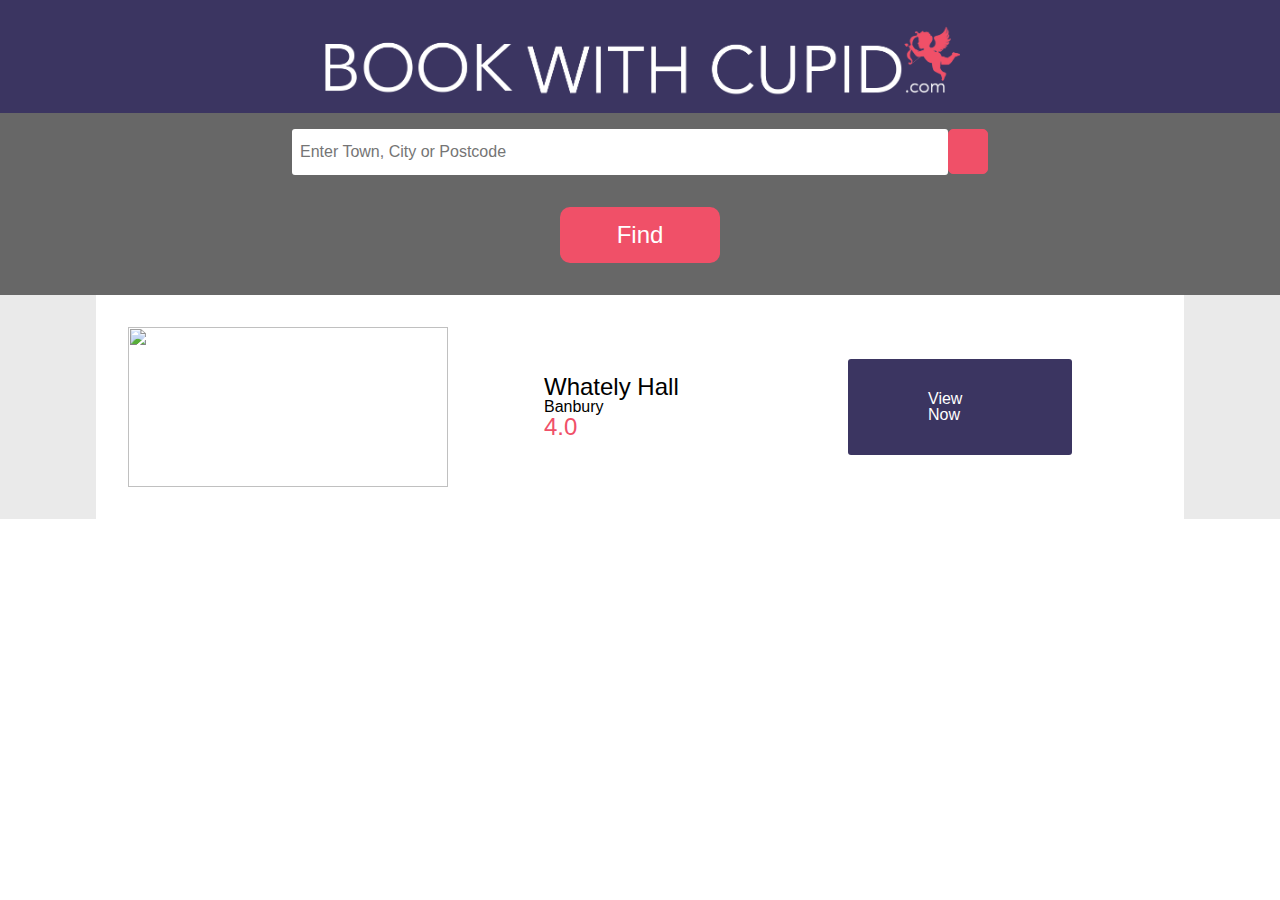
==== listing.html @ 71d58e25 "Added Owl Carousel and Buttons" ====
<!DOCTYPE html>
<html lang="en">
<head>
  <meta name="viewport" content="width=device-width, initial-scale=1">
  <link href="./resources/css/reset.css" type="text/css" rel="stylesheet">
  <link href="./resources/css/listingstyles.css" type="text/css" rel="stylesheet">
  <link rel="stylesheet" href="https://use.fontawesome.com/releases/v5.1.1/css/all.css" integrity="sha384-O8whS3fhG2OnA5Kas0Y9l3cfpmYjapjI0E4theH4iuMD+pLhbf6JI0jIMfYcK3yZ" crossorigin="anonymous">

  <title>Book With Cupid - Listing</title>
</head>
<body>
  <div class="header flex">
    <div class="logo flex">
      <img src="resources/images/BWC-Logo-2.png">
    </div>
  </div>
  <div class="search flex">
  <div class="searchBar flex">
      <input type="text" class="searchTerm" placeholder="Enter Town, City or Postcode">
      <button type="submit" class="currentLocation">
        <i class="fas fa-crosshairs"></i>
      </button>
    </div>
      <div class="button flex">
        <span>Find</span>
      </div>
    </div>
  </div>
  <div class="locations flex">
    <div class="location flex">
      <div class="locationImg">
        <img src="resources/images/whately_hall.jpeg">
      </div>
      <div class="locationInfo flex">
        <span class="title">Whately Hall</span>
        <span class="titleLocation">Banbury</span>
          <div class="hearts">
            <span class="rating">4.0 </span>
            <i class="fas fa-heart"></i>
          </div>
      </div>
      <div class="locationLink flex">
        <span class="view">View Now</span>
      </div>
    </div>
  </div> 
</body>
---- resources/css/listingstyles.css ----
body {
	font-size: 16px;
	font-family: 'Avenir', sans-serif;
	display: flex;
	justify-content: center;
	flex-direction: column;
	align-items: center;
}

a {
	text-decoration: none;
}

.flex {
	display: flex;
	width: 100%;
}

/*Logo*/

.header {
	padding: 1rem 0rem;
	flex-direction: column;
	color: #FFFFFF;
	background-color: #3B3561;
	justify-content: center;
}

.logo {
	flex-direction: column;
	align-items: center;
}

.logo img {
	width: 40rem;
}

/*Search Bar*/
.search {
	background-color: #676767;
	flex-direction: column;
	justify-content: center;
	align-items: center;
}

.searchBar {
	justify-content: center;
	align-items: center;
	margin-top: 1rem;

}

.searchTerm {
	width: 50%;
	border: 3px solid #FFF;
	padding: 5px;
	height: 30px;
	border-radius: 3px;
	outline: none;
	color: #F05068;
	font-size: 1rem;
}

.searchTerm:focus{
	color: #F05068;
}

.currentLocation {
	width: 40px;
	height: 45px;
	border: 1px solid #F05068;
	background: #F05068;
	text-align: center;
	color: #fff;
	border-radius: 5px;
	cursor: pointer;
	font-size: 20px;
}

.currentLocation:hover {
	background-color: #C54659;
}


.button {
	justify-content: center;
	margin: 2rem 0rem;
	background-color: #F05068;
	padding: 1rem;
	width: 8rem;
	border-radius: 10px;
	font-size: 1.5rem;
	font-weight: 500;
	color: #FFF;
}

.button:hover {
	background-color: #C54659;
}

/*Locations*/
.locations {
	flex-direction: column;
	justify-content: center;
	align-items: center;
	background-color: #eaeaea;
}

.location {
	width: 80%;
	flex-direction: row;
	justify-content: center;
	align-items: center;
	background-color: #FFFFFF;
	padding: 2rem;
	height: 10rem;
}

.location div {
	margin-right: 5rem;
} 

.locationImg {
	width: 30rem;
	height: 10rem;
}

.locationImg img{
	width: 20rem;
	height: 10rem;
}

.title {
	font-weight: 500;
	font-size: 1.5rem;
}

.rating {
	font-weight: 500;
	font-size: 1.5rem;
	color: #F05068;
}

.fa-heart {
	color: #F05068;
	font-size: 1.5rem;
}

.locationInfo {
	padding-left: 1rem;
	flex-direction: column;
}


.locationLink {
	justify-content: center;
	align-items: center;
}

.view {
	color: #FFFFFF;
	background-color: #3B3561;
	padding: 2rem 5rem;
	border-radius: 3px;
}

.view:hover {
	background-color: #292542;
}
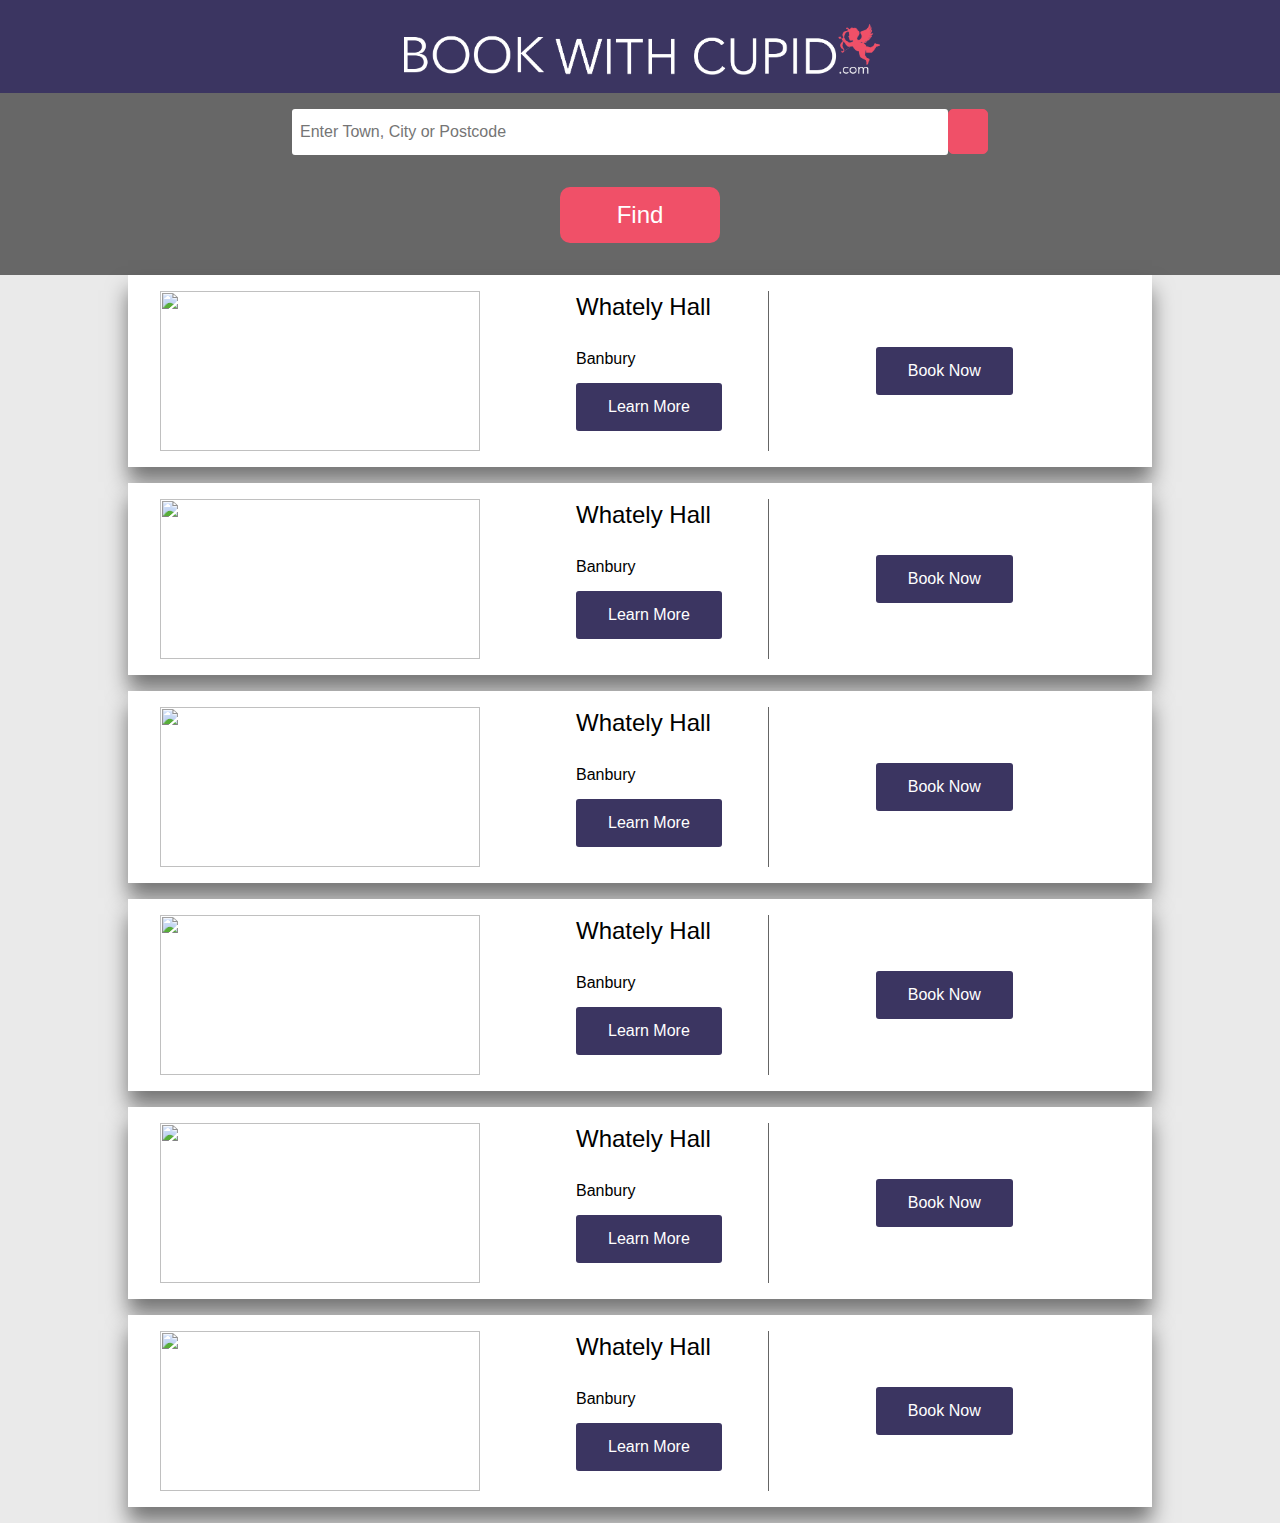
==== commit 40e6ae62: "Push with listing page" ====
--- a/listing.html
+++ b/listing.html
@@ -33,15 +33,127 @@
       </div>
       <div class="locationInfo flex">
         <span class="title">Whately Hall</span>
-        <span class="titleLocation">Banbury</span>
           <div class="hearts">
-            <span class="rating">4.0 </span>
+            <i class="fas fa-heart"></i>
+            <i class="fas fa-heart"></i>
+            <i class="fas fa-heart"></i>
             <i class="fas fa-heart"></i>
           </div>
+           <span class="titleLocation">Banbury</span>
+           <div class="learnMore flex">
+        <span class="view">Learn More</span>
+      </div>
       </div>
       <div class="locationLink flex">
-        <span class="view">View Now</span>
+        <span class="view">Book Now</span>
       </div>
     </div>
+    <div class="location flex">
+      <div class="locationImg">
+        <img src="resources/images/whately_hall.jpeg">
+      </div>
+      <div class="locationInfo flex">
+        <span class="title">Whately Hall</span>
+          <div class="hearts">
+            <i class="fas fa-heart"></i>
+            <i class="fas fa-heart"></i>
+            <i class="fas fa-heart"></i>
+            <i class="fas fa-heart"></i>
+          </div>
+           <span class="titleLocation">Banbury</span>
+      <div class="learnMore flex">
+        <span class="view">Learn More</span>
+      </div>
+      </div>
+      <div class="locationLink flex">
+        <span class="view">Book Now</span>
+      </div>
+    </div>
+    <div class="location flex">
+      <div class="locationImg">
+        <img src="resources/images/whately_hall.jpeg">
+      </div>
+      <div class="locationInfo flex">
+        <span class="title">Whately Hall</span>
+          <div class="hearts">
+            <i class="fas fa-heart"></i>
+            <i class="fas fa-heart"></i>
+            <i class="fas fa-heart"></i>
+            <i class="fas fa-heart"></i>
+          </div>
+           <span class="titleLocation">Banbury</span>
+      <div class="learnMore flex">
+        <span class="view">Learn More</span>
+      </div>
+      </div>
+      <div class="locationLink flex">
+        <span class="view">Book Now</span>
+      </div>
+    </div>
+    <div class="location flex">
+      <div class="locationImg">
+        <img src="resources/images/whately_hall.jpeg">
+      </div>
+      <div class="locationInfo flex">
+        <span class="title">Whately Hall</span>
+          <div class="hearts">
+            <i class="fas fa-heart"></i>
+            <i class="fas fa-heart"></i>
+            <i class="fas fa-heart"></i>
+            <i class="fas fa-heart"></i>
+          </div>
+           <span class="titleLocation">Banbury</span>
+      <div class="learnMore flex">
+        <span class="view">Learn More</span>
+      </div>
+      </div>
+      <div class="locationLink flex">
+        <span class="view">Book Now</span>
+      </div>
+    </div>
+    <div class="location flex">
+      <div class="locationImg">
+        <img src="resources/images/whately_hall.jpeg">
+      </div>
+      <div class="locationInfo flex">
+        <span class="title">Whately Hall</span>
+          <div class="hearts">
+            <i class="fas fa-heart"></i>
+            <i class="fas fa-heart"></i>
+            <i class="fas fa-heart"></i>
+            <i class="fas fa-heart"></i>
+          </div>
+           <span class="titleLocation">Banbury</span>
+      <div class="learnMore flex">
+        <span class="view">Learn More</span>
+      </div>
+      </div>
+      <div class="locationLink flex">
+        <span class="view">Book Now</span>
+      </div>
+    </div>
+    <div class="location flex">
+      <div class="locationImg">
+        <img src="resources/images/whately_hall.jpeg">
+      </div>
+      <div class="locationInfo flex">
+        <span class="title">Whately Hall</span>
+          <div class="hearts">
+            <i class="fas fa-heart"></i>
+            <i class="fas fa-heart"></i>
+            <i class="fas fa-heart"></i>
+            <i class="fas fa-heart"></i>
+          </div>
+           <span class="titleLocation">Banbury</span>
+      <div class="learnMore flex">
+        <span class="view">Learn More</span>
+      </div>
+      </div>
+      <div class="locationLink flex">
+        <span class="view">Book Now</span>
+      </div>
+    </div>
+    </div>
+
   </div> 
 </body>--- a/resources/css/listingstyles.css
+++ b/resources/css/listingstyles.css
@@ -32,7 +32,7 @@
 }
 
 .logo img {
-	width: 40rem;
+	width: 30rem;
 }
 
 /*Search Bar*/
@@ -107,13 +107,15 @@
 }
 
 .location {
-	width: 80%;
+	width: 75%;
 	flex-direction: row;
 	justify-content: center;
 	align-items: center;
 	background-color: #FFFFFF;
 	padding: 2rem;
-	height: 10rem;
+	height: 8rem;
+	margin-bottom: 1rem;
+	box-shadow: 0 15px 20px 0 rgba(0, 0, 0, 0.5);
 }
 
 .location div {
@@ -141,16 +143,28 @@
 	color: #F05068;
 }
 
-.fa-heart {
+.hearts {
 	color: #F05068;
-	font-size: 1.5rem;
+	font-size: 1rem;
+	margin-bottom: 1rem;
 }
 
 .locationInfo {
+	justify-content: center;
 	padding-left: 1rem;
 	flex-direction: column;
+	border-right: 1px solid #656565;
+	height: 10rem;
+	margin-right: 1rem;
 }
 
+.locationInfo span {
+	margin-bottom: 1rem;
+}
+
+.learnMore {
+	align-items: center;
+}
 
 .locationLink {
 	justify-content: center;
@@ -160,10 +174,14 @@
 .view {
 	color: #FFFFFF;
 	background-color: #3B3561;
-	padding: 2rem 5rem;
+	padding: 1rem 2rem;
 	border-radius: 3px;
 }
 
 .view:hover {
 	background-color: #292542;
 }
+
+@media only screen and (max-width: 700px) {
+
+}
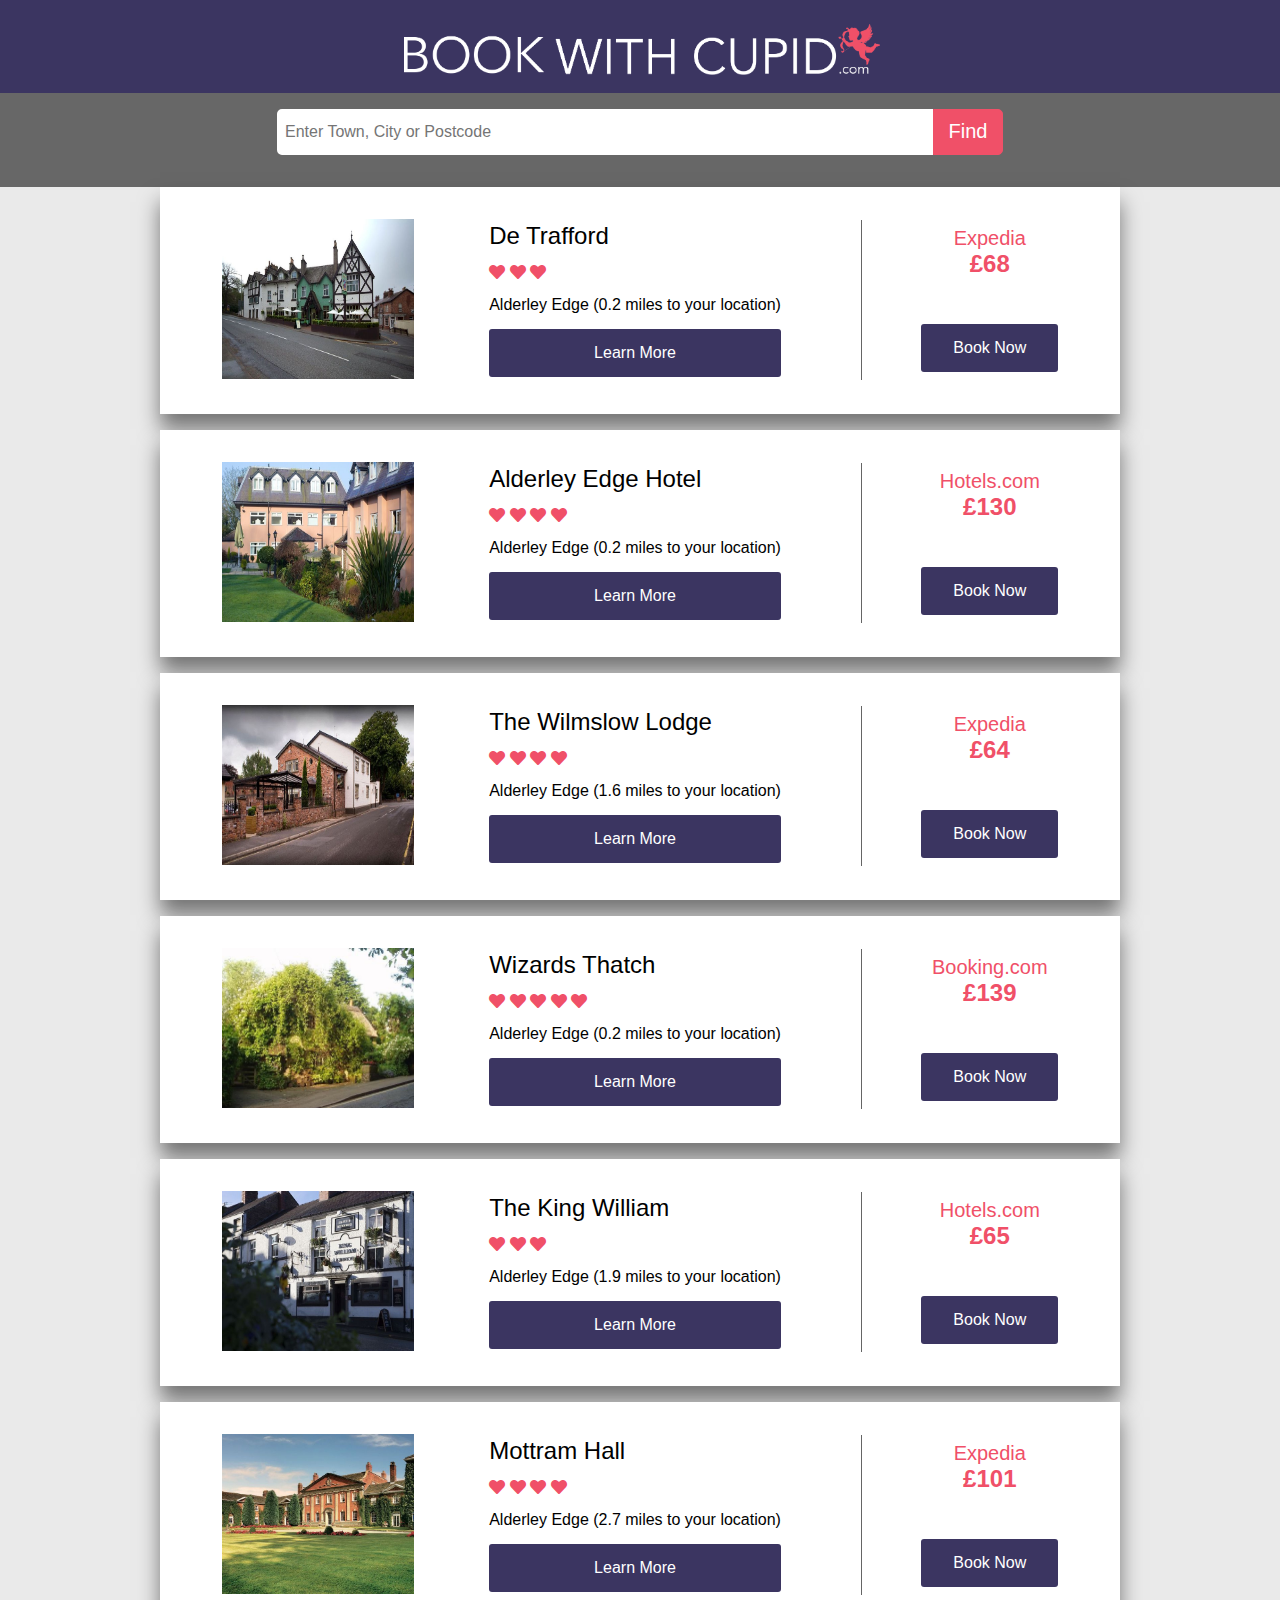
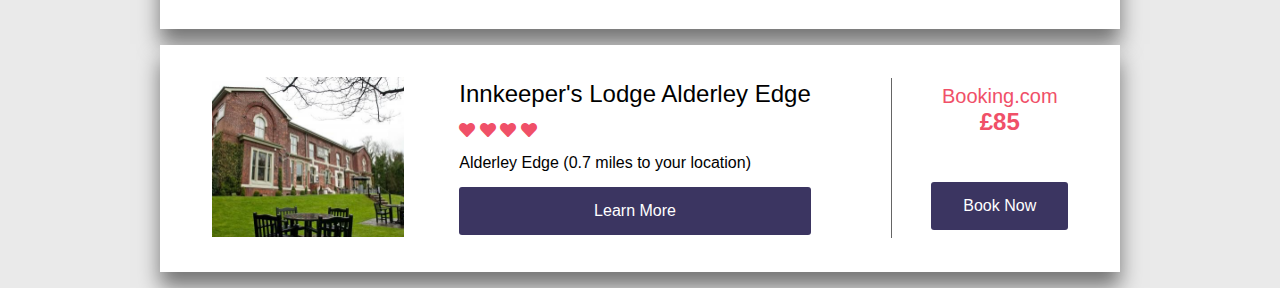
==== commit 821d926f: "Completed listing with locations" ====
--- a/listing.html
+++ b/listing.html
@@ -1,159 +1,106 @@
 <!DOCTYPE html>
 <html lang="en">
 <head>
-  <meta name="viewport" content="width=device-width, initial-scale=1">
-  <link href="./resources/css/reset.css" type="text/css" rel="stylesheet">
-  <link href="./resources/css/listingstyles.css" type="text/css" rel="stylesheet">
-  <link rel="stylesheet" href="https://use.fontawesome.com/releases/v5.1.1/css/all.css" integrity="sha384-O8whS3fhG2OnA5Kas0Y9l3cfpmYjapjI0E4theH4iuMD+pLhbf6JI0jIMfYcK3yZ" crossorigin="anonymous">
-
+  <meta content="width=device-width, initial-scale=1" name="viewport">
+  <link href="./resources/css/reset.css" rel="stylesheet" type="text/css">
+  <link href="./resources/css/listingstyles.css" rel="stylesheet" type="text/css">
+  <link href="https://use.fontawesome.com/releases/v5.1.1/css/all.css" rel="stylesheet">
   <title>Book With Cupid - Listing</title>
 </head>
 <body>
   <div class="header flex">
-    <div class="logo flex">
-      <img src="resources/images/BWC-Logo-2.png">
-    </div>
+    <div class="logo flex"><img src="resources/images/BWC-Logo-2.png"></div>
   </div>
   <div class="search flex">
-  <div class="searchBar flex">
-      <input type="text" class="searchTerm" placeholder="Enter Town, City or Postcode">
-      <button type="submit" class="currentLocation">
-        <i class="fas fa-crosshairs"></i>
-      </button>
-    </div>
-      <div class="button flex">
-        <span>Find</span>
-      </div>
+    <div class="searchBar flex">
+      <input class="searchTerm" placeholder="Enter Town, City or Postcode" type="text"> <button class="currentLocation" type="submit"><a class="findButton" href="#">Find</a></button>
     </div>
   </div>
   <div class="locations flex">
     <div class="location flex">
-      <div class="locationImg">
-        <img src="resources/images/whately_hall.jpeg">
+      <div class="locationImg"><img src="resources/images/hotels/De_Trafford.jpg"></div>
+      <div class="locationInfo">
+        <span class="title">De Trafford</span>
+        <div class="hearts">
+          <i class="fas fa-heart"></i> <i class="fas fa-heart"></i> <i class="fas fa-heart"></i>
+        </div><span class="titleLocation">Alderley Edge (0.2 miles to your location)</span> <a class="view" href="#">Learn More</a>
       </div>
-      <div class="locationInfo flex">
-        <span class="title">Whately Hall</span>
-          <div class="hearts">
-            <i class="fas fa-heart"></i>
-            <i class="fas fa-heart"></i>
-            <i class="fas fa-heart"></i>
-            <i class="fas fa-heart"></i>
-          </div>
-           <span class="titleLocation">Banbury</span>
-           <div class="learnMore flex">
-        <span class="view">Learn More</span>
-      </div>
-      </div>
-      <div class="locationLink flex">
-        <span class="view">Book Now</span>
+      <div class="locationLink">
+        <span class="bestPrice">Expedia</span> <span class="price">&pound;68</span> <a class="view" href="#">Book Now</a>
       </div>
     </div>
     <div class="location flex">
-      <div class="locationImg">
-        <img src="resources/images/whately_hall.jpeg">
+      <div class="locationImg"><img src="resources/images/hotels/Alderley_Edge_Hotel.jpg"></div>
+      <div class="locationInfo">
+        <span class="title">Alderley Edge Hotel</span>
+        <div class="hearts">
+          <i class="fas fa-heart"></i> <i class="fas fa-heart"></i> <i class="fas fa-heart"></i> <i class="fas fa-heart"></i>
+        </div><span class="titleLocation">Alderley Edge (0.2 miles to your location)</span> <a class="view" href="#">Learn More</a>
       </div>
-      <div class="locationInfo flex">
-        <span class="title">Whately Hall</span>
-          <div class="hearts">
-            <i class="fas fa-heart"></i>
-            <i class="fas fa-heart"></i>
-            <i class="fas fa-heart"></i>
-            <i class="fas fa-heart"></i>
-          </div>
-           <span class="titleLocation">Banbury</span>
-      <div class="learnMore flex">
-        <span class="view">Learn More</span>
-      </div>
-      </div>
-      <div class="locationLink flex">
-        <span class="view">Book Now</span>
+      <div class="locationLink">
+        <span class="bestPrice">Hotels.com</span> <span class="price">&pound;130</span> <a class="view" href="#">Book Now</a>
       </div>
     </div>
     <div class="location flex">
-      <div class="locationImg">
-        <img src="resources/images/whately_hall.jpeg">
+      <div class="locationImg"><img src="resources/images/hotels/The_Wilmslow_Lodge.jpg"></div>
+      <div class="locationInfo">
+        <span class="title">The Wilmslow Lodge</span>
+        <div class="hearts">
+          <i class="fas fa-heart"></i> <i class="fas fa-heart"></i> <i class="fas fa-heart"></i> <i class="fas fa-heart"></i>
+        </div><span class="titleLocation">Alderley Edge (1.6 miles to your location)</span> <a class="view" href="#">Learn More</a>
       </div>
-      <div class="locationInfo flex">
-        <span class="title">Whately Hall</span>
-          <div class="hearts">
-            <i class="fas fa-heart"></i>
-            <i class="fas fa-heart"></i>
-            <i class="fas fa-heart"></i>
-            <i class="fas fa-heart"></i>
-          </div>
-           <span class="titleLocation">Banbury</span>
-      <div class="learnMore flex">
-        <span class="view">Learn More</span>
-      </div>
-      </div>
-      <div class="locationLink flex">
-        <span class="view">Book Now</span>
+      <div class="locationLink">
+        <span class="bestPrice">Expedia</span> <span class="price">&pound;64</span> <a class="view" href="#">Book Now</a>
       </div>
     </div>
     <div class="location flex">
-      <div class="locationImg">
-        <img src="resources/images/whately_hall.jpeg">
+      <div class="locationImg"><img src="resources/images/hotels/Wizards_Thatch.jpg"></div>
+      <div class="locationInfo">
+        <span class="title">Wizards Thatch</span>
+        <div class="hearts">
+          <i class="fas fa-heart"></i> <i class="fas fa-heart"></i> <i class="fas fa-heart"></i> <i class="fas fa-heart"></i> <i class="fas fa-heart"></i>
+        </div><span class="titleLocation">Alderley Edge (0.2 miles to your location)</span> <a class="view" href="#">Learn More</a>
       </div>
-      <div class="locationInfo flex">
-        <span class="title">Whately Hall</span>
-          <div class="hearts">
-            <i class="fas fa-heart"></i>
-            <i class="fas fa-heart"></i>
-            <i class="fas fa-heart"></i>
-            <i class="fas fa-heart"></i>
-          </div>
-           <span class="titleLocation">Banbury</span>
-      <div class="learnMore flex">
-        <span class="view">Learn More</span>
-      </div>
-      </div>
-      <div class="locationLink flex">
-        <span class="view">Book Now</span>
+      <div class="locationLink">
+        <span class="bestPrice">Booking.com</span> <span class="price">&pound;139</span> <a class="view" href="#">Book Now</a>
       </div>
     </div>
     <div class="location flex">
-      <div class="locationImg">
-        <img src="resources/images/whately_hall.jpeg">
+      <div class="locationImg"><img src="resources/images/hotels/The_King_William.jpg"></div>
+      <div class="locationInfo">
+        <span class="title">The King William</span>
+        <div class="hearts">
+          <i class="fas fa-heart"></i> <i class="fas fa-heart"></i> <i class="fas fa-heart"></i>
+        </div><span class="titleLocation">Alderley Edge (1.9 miles to your location)</span> <a class="view" href="#">Learn More</a>
       </div>
-      <div class="locationInfo flex">
-        <span class="title">Whately Hall</span>
-          <div class="hearts">
-            <i class="fas fa-heart"></i>
-            <i class="fas fa-heart"></i>
-            <i class="fas fa-heart"></i>
-            <i class="fas fa-heart"></i>
-          </div>
-           <span class="titleLocation">Banbury</span>
-      <div class="learnMore flex">
-        <span class="view">Learn More</span>
-      </div>
-      </div>
-      <div class="locationLink flex">
-        <span class="view">Book Now</span>
+      <div class="locationLink">
+        <span class="bestPrice">Hotels.com</span> <span class="price">&pound;65</span> <a class="view" href="#">Book Now</a>
       </div>
     </div>
     <div class="location flex">
-      <div class="locationImg">
-        <img src="resources/images/whately_hall.jpeg">
+      <div class="locationImg"><img src="resources/images/hotels/Mottram_Hall.jpg"></div>
+      <div class="locationInfo">
+        <span class="title">Mottram Hall</span>
+        <div class="hearts">
+          <i class="fas fa-heart"></i> <i class="fas fa-heart"></i> <i class="fas fa-heart"></i> <i class="fas fa-heart"></i>
+        </div><span class="titleLocation">Alderley Edge (2.7 miles to your location)</span> <a class="view" href="#">Learn More</a>
       </div>
-      <div class="locationInfo flex">
-        <span class="title">Whately Hall</span>
-          <div class="hearts">
-            <i class="fas fa-heart"></i>
-            <i class="fas fa-heart"></i>
-            <i class="fas fa-heart"></i>
-            <i class="fas fa-heart"></i>
-          </div>
-           <span class="titleLocation">Banbury</span>
-      <div class="learnMore flex">
-        <span class="view">Learn More</span>
-      </div>
-      </div>
-      <div class="locationLink flex">
-        <span class="view">Book Now</span>
+      <div class="locationLink">
+        <span class="bestPrice">Expedia</span> <span class="price">&pound;101</span> <a class="view" href="#">Book Now</a>
       </div>
     </div>
+    <div class="location flex">
+      <div class="locationImg"><img src="resources/images/hotels/Innkeeper_Lodge.jpg"></div>
+      <div class="locationInfo">
+        <span class="title">Innkeeper's Lodge Alderley Edge</span>
+        <div class="hearts">
+          <i class="fas fa-heart"></i> <i class="fas fa-heart"></i> <i class="fas fa-heart"></i> <i class="fas fa-heart"></i>
+        </div><span class="titleLocation">Alderley Edge (0.7 miles to your location)</span> <a class="view" href="#">Learn More</a>
+      </div>
+      <div class="locationLink">
+        <span class="bestPrice">Booking.com</span> <span class="price">&pound;85</span> <a class="view" href="#">Book Now</a>
+      </div>
     </div>
-
-  </div> 
-</body>+  </div>
+</body>
+</html>--- a/resources/css/listingstyles.css
+++ b/resources/css/listingstyles.css
@@ -9,6 +9,7 @@
 
 a {
 	text-decoration: none;
+	color: #FFFFFF;
 }
 
 .flex {
@@ -33,6 +34,12 @@
 
 .logo img {
 	width: 30rem;
+}
+
+@media only screen and (max-width: 700px) {
+	.logo img {
+		width: 20rem;
+	}
 }
 
 /*Search Bar*/
@@ -47,6 +54,7 @@
 	justify-content: center;
 	align-items: center;
 	margin-top: 1rem;
+	margin-bottom: 2rem;
 
 }
 
@@ -55,7 +63,7 @@
 	border: 3px solid #FFF;
 	padding: 5px;
 	height: 30px;
-	border-radius: 3px;
+	border-radius: 5px 0px 0px 5px;
 	outline: none;
 	color: #F05068;
 	font-size: 1rem;
@@ -66,13 +74,13 @@
 }
 
 .currentLocation {
-	width: 40px;
-	height: 45px;
+	width: 70px;
+	height: 46px;
 	border: 1px solid #F05068;
 	background: #F05068;
 	text-align: center;
 	color: #fff;
-	border-radius: 5px;
+	border-radius: 0px 5px 5px 0px;
 	cursor: pointer;
 	font-size: 20px;
 }
@@ -81,25 +89,9 @@
 	background-color: #C54659;
 }
 
-
-.button {
-	justify-content: center;
-	margin: 2rem 0rem;
-	background-color: #F05068;
-	padding: 1rem;
-	width: 8rem;
-	border-radius: 10px;
-	font-size: 1.5rem;
-	font-weight: 500;
-	color: #FFF;
-}
-
-.button:hover {
-	background-color: #C54659;
-}
-
 /*Locations*/
 .locations {
+	display: flex;
 	flex-direction: column;
 	justify-content: center;
 	align-items: center;
@@ -107,29 +99,34 @@
 }
 
 .location {
-	width: 75%;
+	width: 70%;
+	display: flex;
 	flex-direction: row;
-	justify-content: center;
-	align-items: center;
+	justify-content: space-around;
+	align-items: center;
+	padding: 2rem;
 	background-color: #FFFFFF;
-	padding: 2rem;
-	height: 8rem;
+	box-shadow: 0 15px 20px 0 rgba(0, 0, 0, 0.5);
 	margin-bottom: 1rem;
-	box-shadow: 0 15px 20px 0 rgba(0, 0, 0, 0.5);
-}
-
-.location div {
-	margin-right: 5rem;
-} 
-
-.locationImg {
-	width: 30rem;
+}
+
+.locationImg img {
+	width: 12rem;
 	height: 10rem;
 }
 
-.locationImg img{
-	width: 20rem;
+.locationInfo {
+	display: flex;
+	justify-content: center;
+	padding-left: 1rem;
+	flex-direction: column;
+	border-right: 1px solid #656565;
 	height: 10rem;
+	padding-right: 5rem;
+}
+
+.locationInfo span {
+	margin-bottom: 1rem;
 }
 
 .title {
@@ -137,38 +134,29 @@
 	font-size: 1.5rem;
 }
 
-.rating {
-	font-weight: 500;
-	font-size: 1.5rem;
-	color: #F05068;
-}
-
 .hearts {
 	color: #F05068;
 	font-size: 1rem;
 	margin-bottom: 1rem;
 }
 
-.locationInfo {
-	justify-content: center;
-	padding-left: 1rem;
-	flex-direction: column;
-	border-right: 1px solid #656565;
-	height: 10rem;
-	margin-right: 1rem;
-}
-
-.locationInfo span {
-	margin-bottom: 1rem;
-}
-
-.learnMore {
-	align-items: center;
-}
-
 .locationLink {
-	justify-content: center;
-	align-items: center;
+	display: flex;
+	flex-direction: column;
+	text-align: center;
+}
+
+.bestPrice,
+.price {
+	color: #F05068;
+	font-size: 1.25rem;
+}
+
+.price {
+	font-size: 1.5rem;
+	font-weight: 700;
+	margin-top: 0.25rem;
+	margin-bottom: 3rem;
 }
 
 .view {
@@ -176,6 +164,7 @@
 	background-color: #3B3561;
 	padding: 1rem 2rem;
 	border-radius: 3px;
+	text-align: center;
 }
 
 .view:hover {
@@ -183,5 +172,37 @@
 }
 
 @media only screen and (max-width: 700px) {
-
-}
+	.location {
+		width: 90%;
+	}
+
+	.locationImg {
+		width: 30%;
+	}
+
+	.locationImg img {
+		width: 6rem;
+		height: 5rem;
+	}
+
+	.locationInfo {
+		border: none;
+		width: 70%;
+		margin: 0;
+	}
+
+	.learn, .locationLink {
+		display: none;
+	}
+
+	.pricing {
+		display: flex;
+		flex-direction: column;
+	}
+
+	.locationLinkMob {
+		display: inherit;
+		text-align: center;
+		align-items: space-between;
+	}
+}
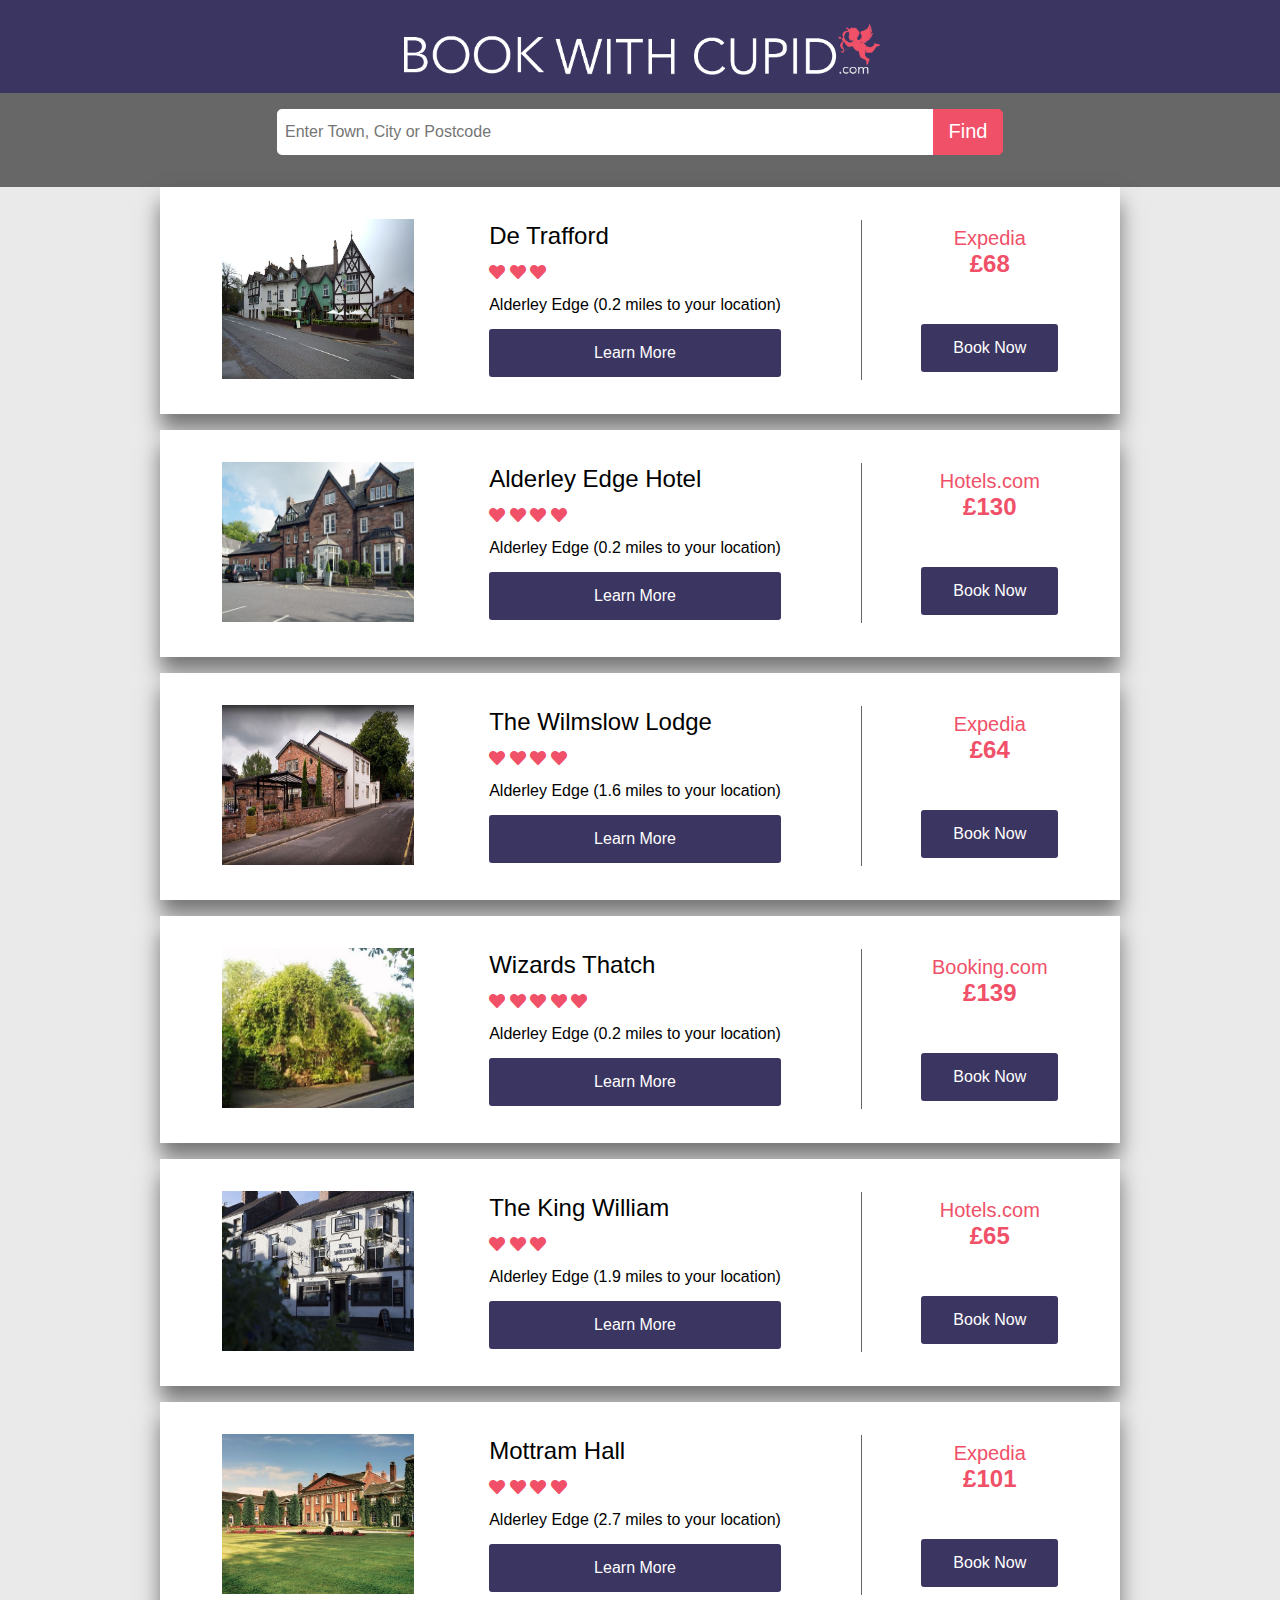
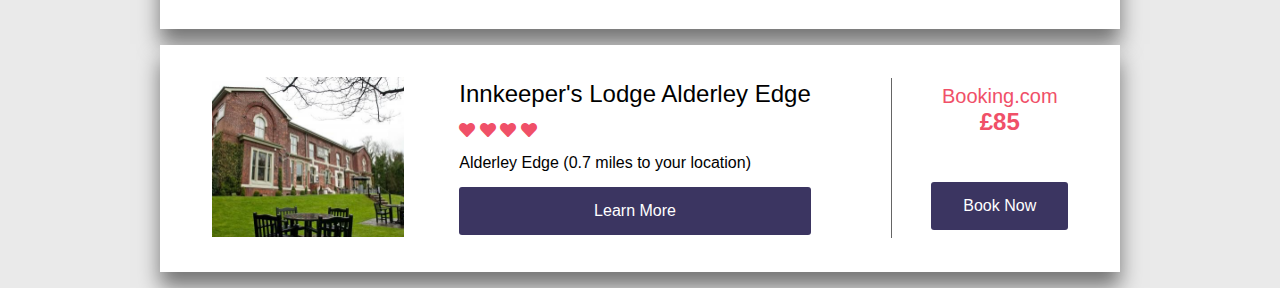
==== commit 8950b22f: "Booking Pages Created" ====
--- a/listing.html
+++ b/listing.html
@@ -35,10 +35,10 @@
         <span class="title">Alderley Edge Hotel</span>
         <div class="hearts">
           <i class="fas fa-heart"></i> <i class="fas fa-heart"></i> <i class="fas fa-heart"></i> <i class="fas fa-heart"></i>
-        </div><span class="titleLocation">Alderley Edge (0.2 miles to your location)</span> <a class="view" href="#">Learn More</a>
+        </div><span class="titleLocation">Alderley Edge (0.2 miles to your location)</span> <a class="view" href="hotel.html">Learn More</a>
       </div>
       <div class="locationLink">
-        <span class="bestPrice">Hotels.com</span> <span class="price">&pound;130</span> <a class="view" href="#">Book Now</a>
+        <span class="bestPrice">Hotels.com</span> <span class="price">&pound;130</span> <a class="view" href="hotel.html">Book Now</a>
       </div>
     </div>
     <div class="location flex">
--- a/resources/css/listingstyles.css
+++ b/resources/css/listingstyles.css
@@ -199,10 +199,20 @@
 		display: flex;
 		flex-direction: column;
 	}
-
-	.locationLinkMob {
-		display: inherit;
-		text-align: center;
-		align-items: space-between;
-	}
-}
+}
+
+@media only screen and (max-width: 600px) {
+	.title {
+		font-size: 1.25rem;
+	}
+
+	.view {
+		font-size: 0.75rem;
+	}
+
+	.locationImg img {
+		width: 3rem;
+		height: 2.5rem;
+	}
+
+}
